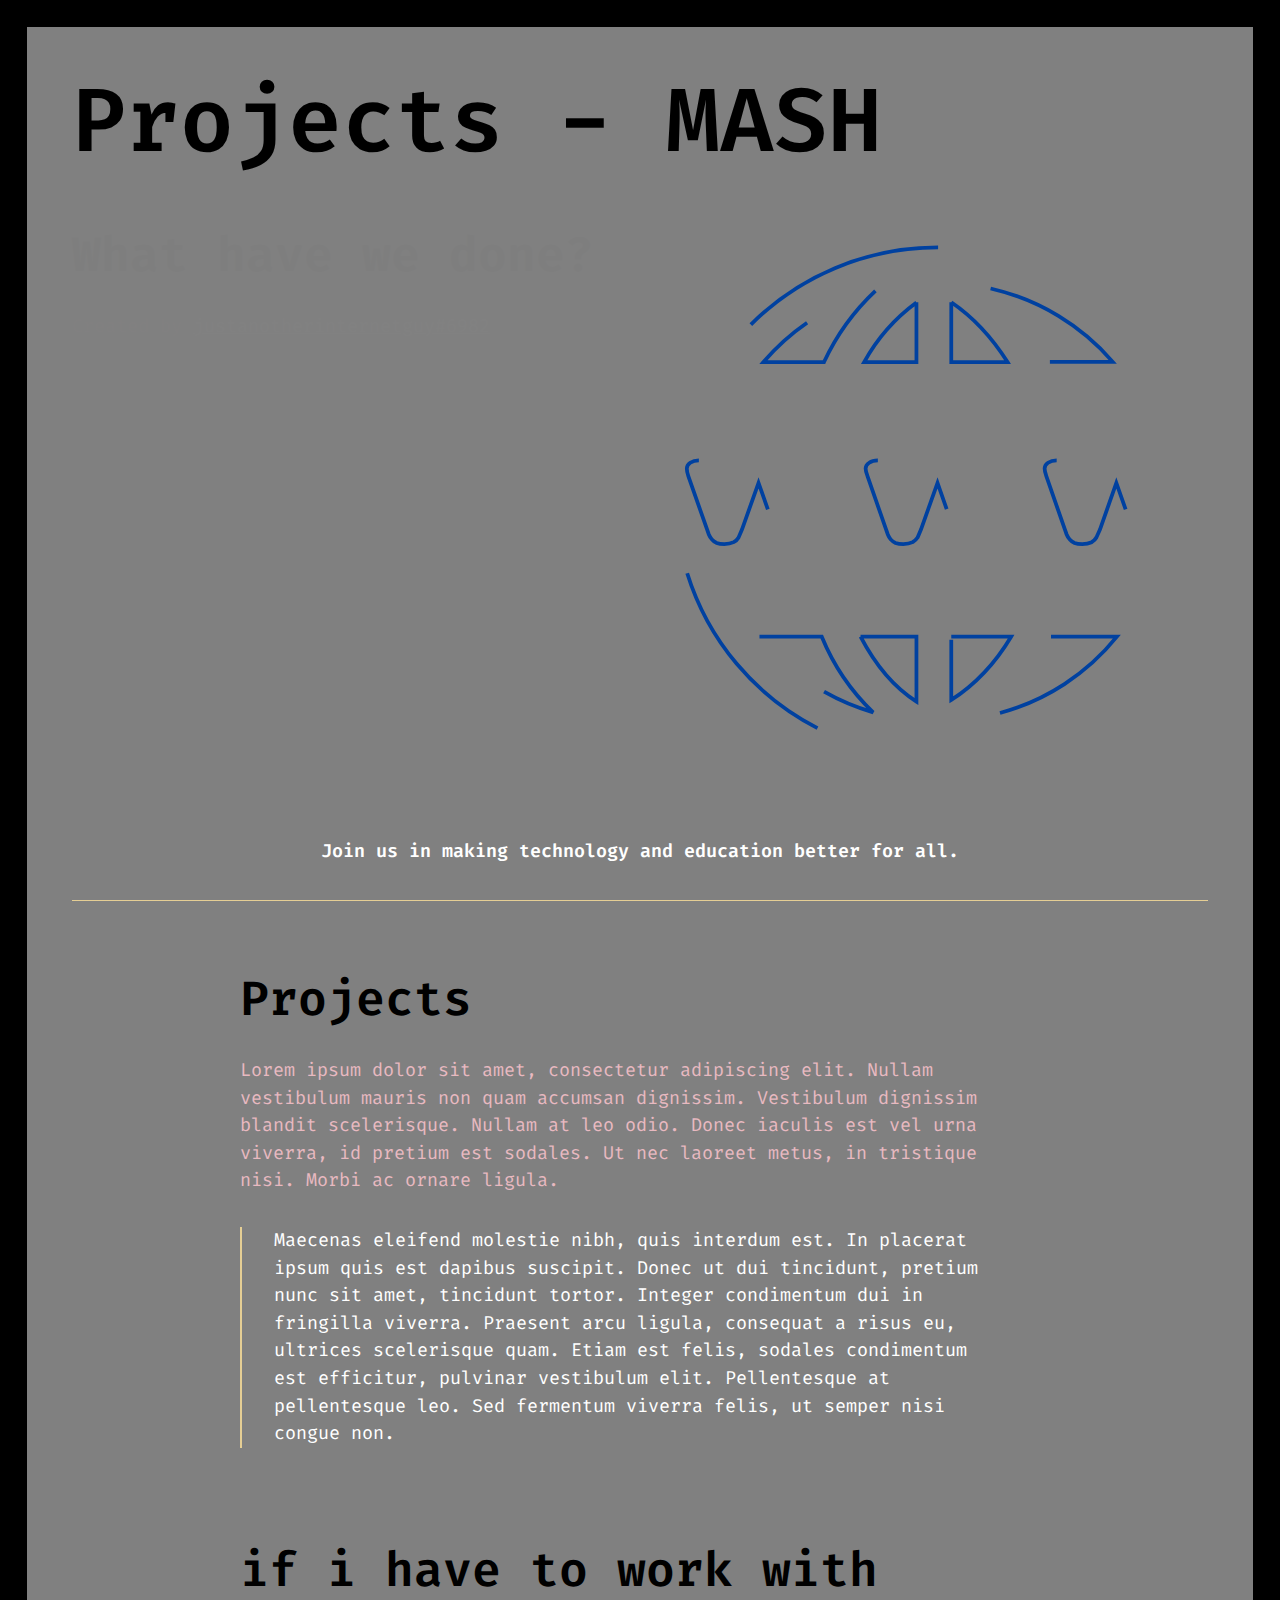
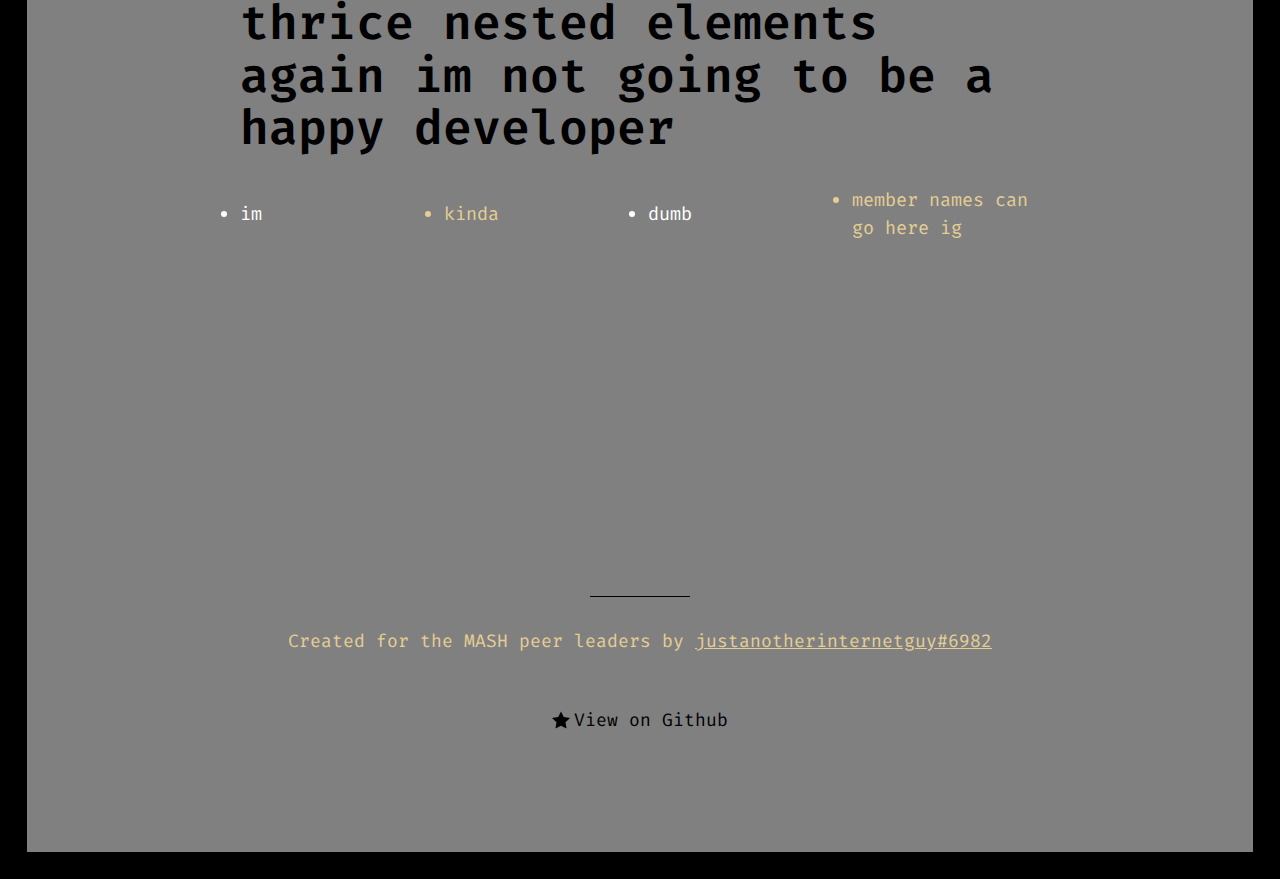
==== works.html @ 66290286 "e" ====
<!DOCTYPE html>
<html lang="en">

<head>
    <meta charset="UTF-8" />
    <meta name="viewport" content="width=device-width, initial-scale=1" />

    <title>MASH Peer Leaders</title>
    <meta name="description" content="A group of peer leaders dedicated to helping people out with the latest and greatest." />

    <link rel="stylesheet" href="./style.css" />

    <meta name="og:title" content="MASH Peer Leaders | MASHers" />
    <meta name="og:description" content="A group of peer leaders dedicated to helping people out with the latest and greatest." />
</head>

<body>
    <header>
        <div class="container">
            <h1>Projects - MASH</h1>
            <h2>What have we done?</h2>
            <p>Created by <a href="https://www.google.com" target="_blank">justanotherinternetguy#6982</a></p>
        </div>
    </header>
    <nav>
        <ul>
            <li><a href="index.html#about">About Us</a></li>
            <li><a href="works.html">Projects???</a></li>
        </ul>
    </nav>

    <main id="main" tabIndex="-1">
        <div class="container">
            <article id="about">
                <section class="container">
                    <h2>Projects</h2>
                    <p>
                        Lorem ipsum dolor sit amet, consectetur adipiscing elit. Nullam vestibulum mauris non quam accumsan dignissim. Vestibulum dignissim blandit scelerisque. Nullam at leo odio. Donec iaculis est vel urna viverra, id pretium est sodales. Ut nec laoreet metus, in tristique nisi. Morbi ac ornare ligula.
                    </p>
                    <blockquote>
                        <p>Maecenas eleifend molestie nibh, quis interdum est. In placerat ipsum quis est dapibus suscipit. Donec ut dui tincidunt, pretium nunc sit amet, tincidunt tortor. Integer condimentum dui in fringilla viverra. Praesent arcu ligula, consequat a risus eu, ultrices scelerisque quam. Etiam est felis, sodales condimentum est efficitur, pulvinar vestibulum elit. Pellentesque at pellentesque leo. Sed fermentum viverra felis, ut semper nisi congue non.</p>
                    </blockquote>
                </section>
                <section class="container">
                    <h2>if i have to work with thrice nested elements again im not going to be a happy developer</h2>
                    <ul>
                        <li>im</li>
                        <li>kinda</li>
                        <li>dumb</li>
                        <li>member names can go here ig</li>
                    </ul>
                </section>
            </article>
        </div>
    </main>
    <aside class="profile" aria-labelledby="profile-title">
        <div class="container">
            <ul>
                <li class="profile-title">
                    <span>Join us in making technology and education better for all.</span>
                </li>
            </ul>
        </div>
    </aside>
    <footer class="page-footer">
        <div class="container">
            <p>Created for the MASH peer leaders by <a href="https://github.com/justanotherinternetguy" target="_blank">justanotherinternetguy#6982</a></p>
            <ul>
                <li>
                    <a href="https://github.com/justanotherinternetguy" target="_blank:" class="link-github"><svg xmlns="http://www.w3.org/2000/svg" viewBox="0 0 32 32" aria-hidden="true" focusable="false">
                            <path d="M32 12.408l-11.056-1.607-4.944-10.018-4.944 10.018-11.056 1.607 8 7.798-1.889 11.011 9.889-5.199 9.889 5.199-1.889-11.011 8-7.798z"></path>
                        </svg>
                        View on Github</a>
                </li>
            </ul>
        </div>
    </footer>
</body>

</html>
---- style.css ----
@import url('https://fonts.googleapis.com/css2?family=Fira+Code:wght@300&family=VT323&display=swap');

:root {
    --color-primary: black;
    --color-secondary: #e5ce94;
    --color-background: gray;
    --color-text: #e8b9c0;
    --color-light: #fff;
    --color-anchor: var(--color-primary);
    --color-highlight: #fffb4a;
    --font-family: 'Fira Code', monospace;
    --font-family-headline: 'VT323', monospace;
    --font-weight-strong: 600;
    --font-size-h1: 6rem;
    --font-size-h2: 3rem;
    --font-size-h3: 2rem;
    --font-size-h4: 1.35rem;
    --font-size-text: 1.15rem;
    --border-radius: 8px;
}

/*
 * [Modified] Modern CSS Reset
 * @link https://github.com/hankchizljaw/modern-css-reset
*/
/* Box sizing rules */
*,
*::before,
*::after {
    -webkit-box-sizing: border-box;
    box-sizing: border-box;
}

/* Remove default margin */
body,
h1,
h2,
h3,
h4,
h5,
h6 {
    margin: 0;
}

html {
    scroll-behavior: smooth;
}

body {
    min-height: 100vh;
    font-size: 100%;
    line-height: 1.5;
    text-rendering: optimizeSpeed;
}




h1,
h2,
h3,
h4 {
    font-weight: var(--font-weight-strong);
    line-height: 1.1;
    margin-bottom: 0.65em;
    color: var(--color-primary);
}

h1 {
    font-size: var(--font-size-h1);
    font-size: clamp(3rem, 7vw, var(--font-size-h1));
}

h2 {
    font-size: var(--font-size-h2);
    font-size: clamp(1.5rem, 4vw, var(--font-size-h2));
}

h3 {
    font-size: var(--font-size-h3);
    font-size: clamp(1.35rem, 4vw, var(--font-size-h3));
}

h4 {
    font-size: var(--font-size-h4);
}

p,
li {
    font-size: var(--font-size-text);
}

p {
    margin: 0 0 1rem;
}

ol {
    padding-left: 1rem;
}

article .container>ol>li+li {
    margin-top: 1rem;
}

article .container *+h2 {
    margin-top: 4rem;
}

article .container *+h3,
section h3:first-child {
    margin-top: 2rem;
}

strong {
    font-weight: var(--font-weight-strong);
}

a {
    color: var(--color-anchor);
    -webkit-transition: 180ms all ease-in;
    transition: 180ms all ease-in;
}

a:hover,
a:focus {
    color: var(--color-secondary);
}

body {
    background-color: var(--color-background);
    color: var(--color-text);
    font-family: var(--font-family);
    border: 3vmin solid var(--color-primary);
    padding: 5vmin;
}


main {
    padding-top: 10vh;
    padding-bottom: 5vh;
}

main>div.container {
    display: grid;
    grid-gap: 4rem;
}

main>div.container #about {
    display: grid;
    grid-gap: 4rem;
}

main:focus {
    outline: none;
}

main h3 {
    color: var(--color-secondary);
    display: grid;
    grid-template-columns: -webkit-min-content auto -webkit-min-content;
    grid-template-columns: min-content auto min-content;
    -webkit-box-align: center;
    -ms-flex-align: center;
    align-items: center;
    -webkit-box-pack: center;
    -ms-flex-pack: center;
    justify-content: center;
    grid-gap: 0.5em;
    text-align: center;
}

main h3::before,
main h3::after {
    content: "";
    width: 10vw;
    border-top: 1px solid var(--color-secondary);
}

article section:nth-child(2) ul {
    display: grid;
    grid-template-columns: repeat(auto-fit, minmax(12ch, 1fr));
    grid-gap: 1rem;
    -webkit-box-align: center;
    -ms-flex-align: center;
    align-items: center;
    margin: 2rem auto;
    padding: 0;
}

article section:nth-child(2) ul li {
    word-break: break-word;
    color: var(--color-secondary);
}

article section:nth-child(2) ul li:nth-child(odd) {
    color: var(--color-light);
}

blockquote {
    margin: 2rem auto;
    padding: 0 2rem;
    border-left: 2px solid var(--color-secondary);
    color: var(--color-light);
}

blockquote p {
    margin-bottom: 0;
}

blockquote strong {
    color: var(--color-secondary);
    font-size: 1.1em;
}

article .container,
.page-footer .container,
#styles .container {
    width: 100%;
    max-width: 80ch;
    margin-right: auto;
    margin-left: auto;
}

nav ul,
.profile ul,
.page-footer ul {
    margin: 0;
    padding: 0;
    list-style: none;
}

header {
    color: var(--color-primary);
    min-height: 80vh;
    margin-bottom: 5vh;
    background-image: url("data:image/svg+xml,%3Csvg xmlns='http://www.w3.org/2000/svg' viewBox='0 0 286.9 286.9'%3E%3Cstyle%3E @media (prefers-reduced-motion: no-preference) %7B path %7B stroke-dasharray: 800; stroke-dashoffset: 800; -webkit-animation: dash 5s linear forwards; animation: dash 5s linear forwards; %7D @-webkit-keyframes dash %7B 100%25 %7B stroke-dashoffset: 0; %7D %7D @keyframes dash %7B 100%25 %7B stroke-dashoffset: 0; %7D %7D %7D %7D %3C/style%3E%3Cpath stroke='%230041A0' stroke-width='2' fill='rgba(255,0,0,0)' d='M143.5 8.2c-62.1 0-115 40-132.6 95.1h19.7c2-5.4 4.4-10.7 7.3-15.7h37.8c-1.7 5.1-3 10.4-4.1 15.7h19.1c1.3-5.4 3-10.6 4.8-15.7H132v15.7h18.5V87.6H190a138 138 0 015.4 15.7h19.2c-1.3-5.3-2.8-10.6-4.6-15.7H249c2.9 5 5.3 10.3 7.3 15.7H276a138.7 138.7 0 00-132.5-95zM171.4 30c25.9 6 48.5 19.9 64.9 39h-34.4a129.7 129.7 0 00-30.5-39zm-61.2 1.3a122.8 122.8 0 00-27.3 37.8H50.7a120.3 120.3 0 0159.5-37.8zm40.3 6c12.2 8.3 22 19.3 29.9 31.8h-29.9V37.3zm-18.5 0v31.8h-27.8A97.9 97.9 0 01132 37.4zM16.4 121.3c-1.8 0-3.3.4-4.6 1.3-1.2.8-1.8 1.9-1.8 3.1 0 1 .2 2.3.8 4l9.9 28.2 1 2.8c.4 1 1 1.9 1.6 2.6.6.8 1.5 1.4 2.6 1.9 1 .4 2.4.6 4 .6 2.1 0 3.8-.4 5-1a6.7 6.7 0 002.6-2.5l1.8-4.2 8.8-24.8 8.8 25a45 45 0 001.7 4c.5.9 1.4 1.7 2.6 2.4 1.2.8 2.9 1.1 5 1.1s3.8-.3 5-1c1.2-.8 2-1.7 2.5-2.7.5-.9 1-2.3 1.7-4.2l9.9-28.3c.6-1.8.9-3 .9-3.9 0-1.2-.7-2.3-2-3.1a8 8 0 00-4.5-1.3c-1.8 0-3.2.3-4.2 1-1 .6-1.6 1.4-2 2.2a23 23 0 00-1 3l-7 24-7.8-22.4a42 42 0 00-1.8-4.1 7 7 0 00-2.6-2.6c-1.2-.7-3-1.1-5.2-1.1s-4 .3-5.2 1.1a7.2 7.2 0 00-2.8 2.6 30 30 0 00-1.8 4l-7.7 22.6-7-24.2c-.5-1.8-1.2-3.3-2-4.4-1-1.1-2.6-1.7-5.2-1.7zm95.1 0c-1.8 0-3.4.4-4.6 1.3-1.3.8-1.9 1.9-1.9 3.1 0 1 .3 2.3 1 4l9.8 28.2 1 2.8c.4 1 .9 1.9 1.5 2.6.7.8 1.5 1.4 2.6 1.9 1.1.4 2.5.6 4.1.6 2.1 0 3.8-.4 5-1 1.2-.8 2-1.6 2.6-2.5l1.8-4.2 8.8-24.8 8.7 25a45 45 0 001.8 4c.5.9 1.3 1.7 2.6 2.4 1.2.8 2.8 1.1 5 1.1 2 0 3.8-.3 5-1 1.2-.8 2-1.7 2.5-2.7.5-.9 1-2.3 1.7-4.2l9.8-28.3c.6-1.8 1-3 1-3.9 0-1.2-.7-2.3-2-3.1a8 8 0 00-4.6-1.3c-1.8 0-3.2.3-4.1 1-1 .6-1.6 1.4-2 2.2a23 23 0 00-1.1 3l-7 24-7.7-22.4a42 42 0 00-1.8-4.1 7 7 0 00-2.5-2.6c-1.3-.7-3-1.1-5.3-1.1-2.2 0-4 .3-5.3 1.1a7.2 7.2 0 00-2.7 2.6 30 30 0 00-1.8 4l-7.7 22.6-7-24.2c-.6-1.8-1.2-3.3-2-4.4-1-1.1-2.7-1.7-5.2-1.7zm95 0c-1.8 0-3.3.4-4.6 1.3-1.2.8-1.8 1.9-1.8 3.1 0 1 .3 2.3.9 4l9.8 28.2 1 2.8c.4 1 1 1.9 1.6 2.6.6.8 1.5 1.4 2.6 1.9 1 .4 2.5.6 4.1.6 2 0 3.7-.4 5-1 1.2-.8 2-1.6 2.5-2.5l1.9-4.2 8.7-24.8 8.8 25a45 45 0 001.8 4c.4.9 1.3 1.7 2.5 2.4 1.3.8 2.9 1.1 5 1.1s3.8-.3 5-1c1.3-.8 2-1.7 2.6-2.7l1.7-4.2 9.8-28.3c.6-1.8.9-3 .9-3.9 0-1.2-.6-2.3-1.9-3.1a8 8 0 00-4.6-1.3c-1.8 0-3.2.3-4.2 1-1 .6-1.6 1.4-2 2.2a23 23 0 00-1 3l-7 24-7.8-22.4a42 42 0 00-1.7-4.1 7 7 0 00-2.6-2.6c-1.2-.7-3-1.1-5.2-1.1s-4 .3-5.3 1.1a7.2 7.2 0 00-2.8 2.6 30 30 0 00-1.8 4l-7.7 22.6-6.9-24.2c-.6-1.8-1.3-3.3-2.1-4.4-.9-1.1-2.6-1.7-5.1-1.7zm-196.3 60a138.6 138.6 0 00133.3 97.5c63 0 116.5-41.2 133.3-97.5h-19.5c-1.9 5.3-4.1 10.4-6.7 15.4h-39.7c1.7-5 3.1-10.2 4.3-15.4h-18.9c-1.3 5.2-2.9 10.4-4.8 15.4h-41v-15.4H132v15.4H94.6c-1.7-5-3.2-10.2-4.4-15.4h-19c1 5.2 2.4 10.3 3.9 15.4H36.4c-2.6-5-4.8-10.1-6.7-15.4H10.2zM48.6 215h33.1a117.4 117.4 0 0027.3 40.2 120 120 0 01-60.4-40.2zm53.7 0H132v34.5c-12-7.6-22-19.8-29.7-34.5zm48.2 0h31.8c-8 13.4-18.6 25.1-31.8 33.6v-33.6zm53 0h35a120.3 120.3 0 01-68 42c14.1-11.3 25-25.8 33-42z' /%3E%3C/svg%3E");
    background-repeat: no-repeat;
    background-position: right 16rem;
    background-size: 60vmin;
}

@media (min-width: 600px) {
    header {
        background-position-y: 10rem;
    }
}

@-webkit-keyframes fadeIn {
    0% {
        opacity: 0.01;
        -webkit-transform: translateY(25%);
        transform: translateY(25%);
    }

    100% {
        opacity: 1;
        -webkit-transform: translateY(0);
        transform: translateY(0);
    }
}

@keyframes fadeIn {
    0% {
        opacity: 0.01;
        -webkit-transform: translateY(25%);
        transform: translateY(25%);
    }

    100% {
        opacity: 1;
        -webkit-transform: translateY(0);
        transform: translateY(0);
    }
}

@-webkit-keyframes colorFill {
    0% {
        opacity: 0;
        color: transparent;
    }

    10% {
        opacity: 1;
        color: transparent;
    }

    30% {
        color: transparent;
    }

    100% {
        opacity: 1;
        color: var(--color-secondary);
    }
}

@keyframes colorFill {
    0% {
        opacity: 0;
        color: transparent;
    }

    10% {
        opacity: 1;
        color: transparent;
    }

    30% {
        color: transparent;
    }

    100% {
        opacity: 1;
        color: var(--color-secondary);
    }
}

header p a {
    color: var(--color-light);
}

header h2,
header p {
    opacity: 0.01;
    -webkit-animation: fadeIn 450ms ease-in 300ms forwards;
    animation: fadeIn 450ms ease-in 300ms forwards;
}

header h2 {
    max-width: 30ch;
}

header p {
    color: var(--color-text);
}

nav {
    position: sticky;
    top: 0;
    z-index: 1;
}

nav ul {
    display: -webkit-box;
    display: -ms-flexbox;
    display: flex;
    -ms-flex-wrap: wrap;
    flex-wrap: wrap;
    -webkit-box-pack: center;
    -ms-flex-pack: center;
    justify-content: center;
    background-color: var(--color-primary);
}

nav ul a {
    display: inline-grid;
    padding: 0.5rem 1rem;
    color: var(--color-background) !important;
    font-size: 1.25rem;
    font-size: clamp(0.9rem, 3vw, 1.25rem);
    text-decoration: none;
}

nav ul a:hover,
nav ul a:focus {
    background-color: var(--color-secondary);
}


.profile {
    position: sticky;
    z-index: 2;
    bottom: -1px;
    background-color: var(--color-background);
    margin: 10vh auto;
    padding: 2vh 0;
    border-top: 6px var(--color-secondary);
    border-bottom: 1px solid var(--color-secondary);
}

.profile .container {
    display: -webkit-box;
    display: -ms-flexbox;
    display: flex;
    -ms-flex-wrap: wrap;
    flex-wrap: wrap;
    -webkit-box-pack: center;
    -ms-flex-pack: center;
    justify-content: center;
    -webkit-box-align: center;
    -ms-flex-align: center;
    align-items: center;
}

.profile .container>* {
    margin: 0.5rem;
}

.profile ul {
    margin: 0 auto;
    display: -webkit-box;
    display: -ms-flexbox;
    display: flex;
    -ms-flex-wrap: wrap;
    flex-wrap: wrap;
}

.profile ul li {
    padding: 0.5rem;
}

.profile ul li span:first-child {
    display: block;
    font-weight: 600;
    color: var(--color-light);
}

.profile ul li span:last-child {
    word-break: break-word;
}

.profile ul li span:last-child a {
    color: inherit;
}


.page-footer {
    margin-top: 10vh;
    padding: 2rem 0;
    position: relative;
}

.page-footer::before {
    content: "";
    border-top: 1px solid var(--color-primary);
    width: 10ch;
    position: absolute;
    top: 0;
    left: 50%;
    -webkit-transform: translateX(-50%);
    transform: translateX(-50%);
}

.page-footer p:first-child {
    color: var(--color-secondary);
    font-size: 1.125rem;
    text-align: center;
}

.page-footer p:first-child a {
    color: inherit;
}

.page-footer ul {
    display: -webkit-box;
    display: -ms-flexbox;
    display: flex;
    -ms-flex-wrap: wrap;
    flex-wrap: wrap;
    -webkit-box-pack: center;
    -ms-flex-pack: center;
    justify-content: center;
    margin-bottom: 2rem;
}

.page-footer ul>* {
    -webkit-box-flex: 1;
    -ms-flex: 1 1 15ch;
    flex: 1 1 15ch;
}

.page-footer a {
    display: inline-block;
}


[class^="link"]:not(.link-codepen) {
    min-height: 3em;
    background-color: var(--color-secondary);
    color: var(--color-background);
    display: -webkit-inline-box;
    display: -ms-inline-flexbox;
    display: inline-flex;
    -webkit-box-align: center;
    -ms-flex-align: center;
    align-items: center;
    -webkit-box-pack: center;
    -ms-flex-pack: center;
    justify-content: center;
    padding: 0 0.75em;
    -webkit-transition: 180ms all ease-in-out;
    transition: 180ms all ease-in-out;
    font-size: 1.125rem;
    line-height: 1;
    text-align: center;
    text-decoration: none;
    border: 2px solid transparent;
}

[class^="link"]:not(.link-codepen):hover,
[class^="link"]:not(.link-codepen):focus,
.profile .container>a:hover,
.profile .container>a:focus {
    background-color: var(--color-background);
    color: var(--color-secondary);
    border-color: var(--color-secondary);
}

[class^="link"]:not(.link-codepen):focus,
.profile .container>a:focus {
    outline-color: transparent;
    outline-style: solid;
}

.page-footer [class^="link"] {
    width: 100%;
    min-height: 2.5em;
    background-color: var(--color-background);
    color: var(--color-primary);
}

.link-github svg {
    width: 1em;
    height: 1em;
    margin-right: 0.25em;
    fill: currentColor;
}

.link-github {
    font-size: 1rem;
    min-height: 2.5em;
    margin-top: 3vmin;
}
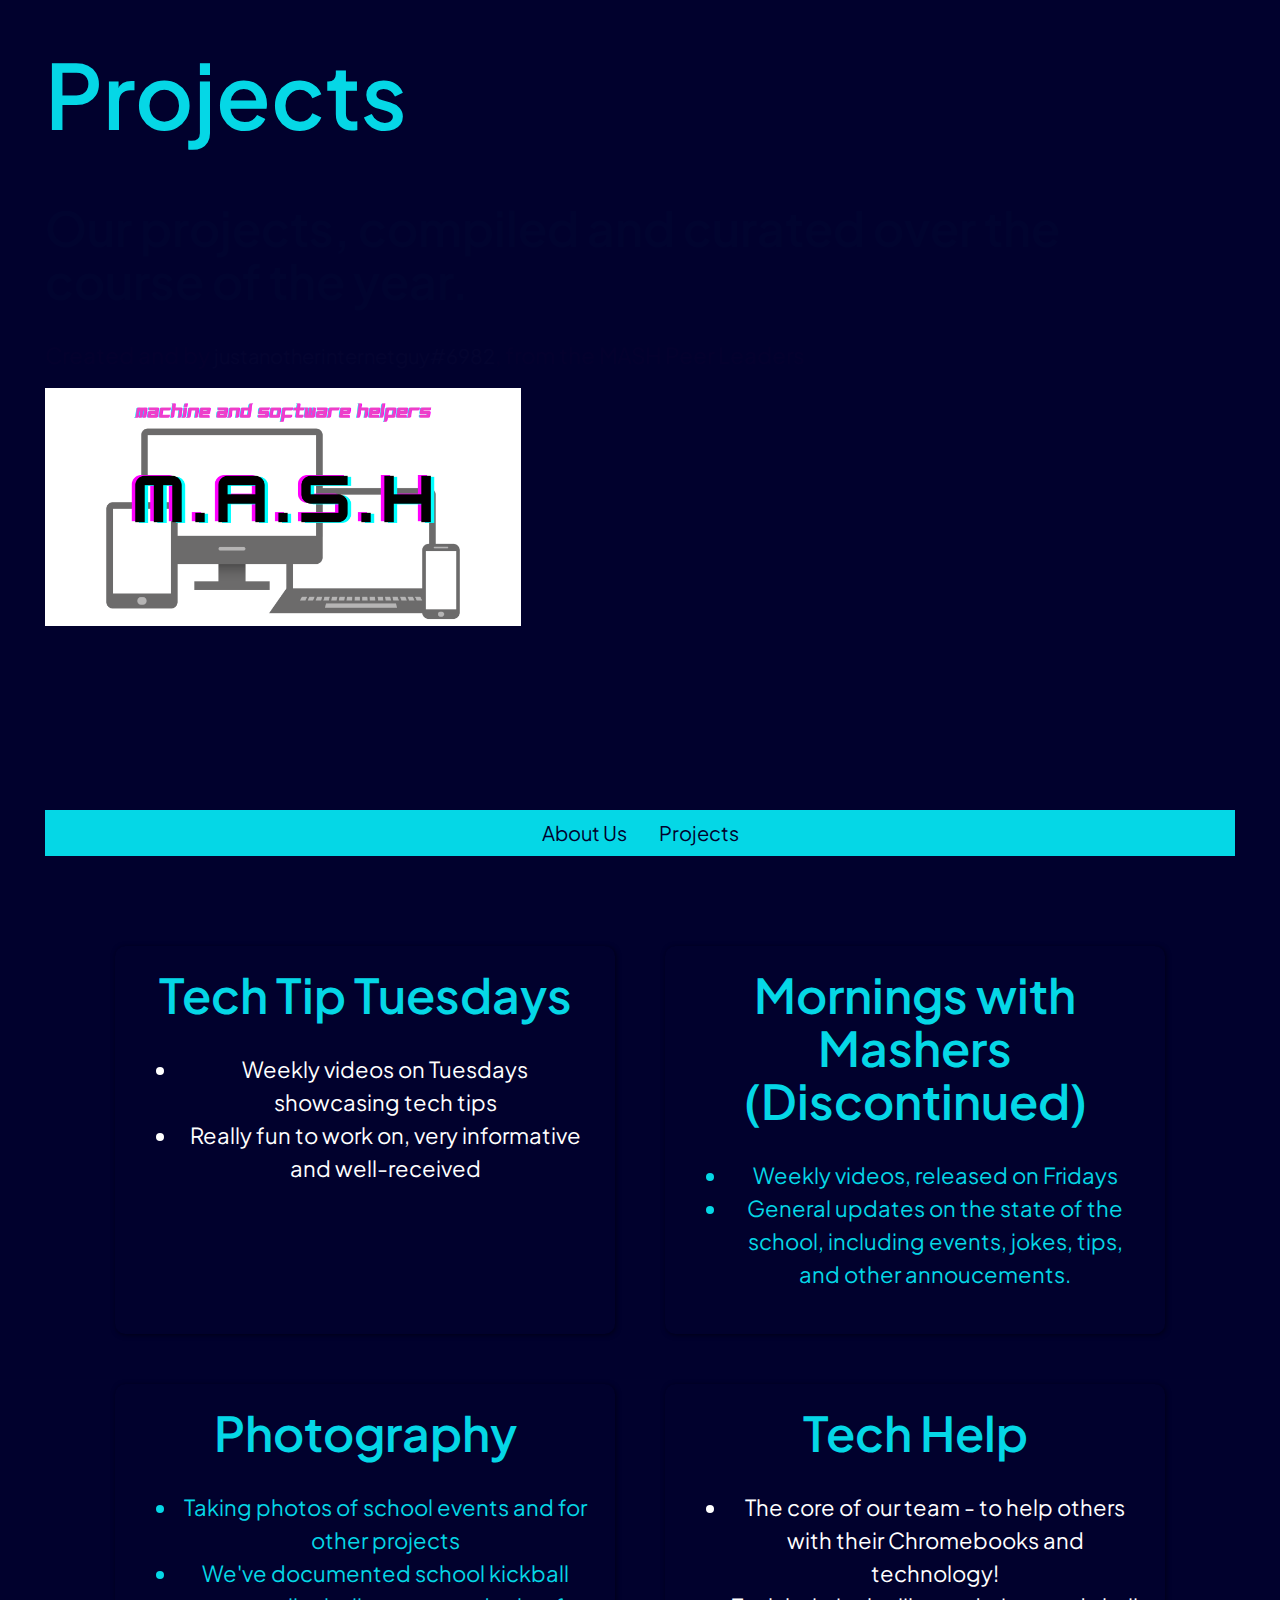
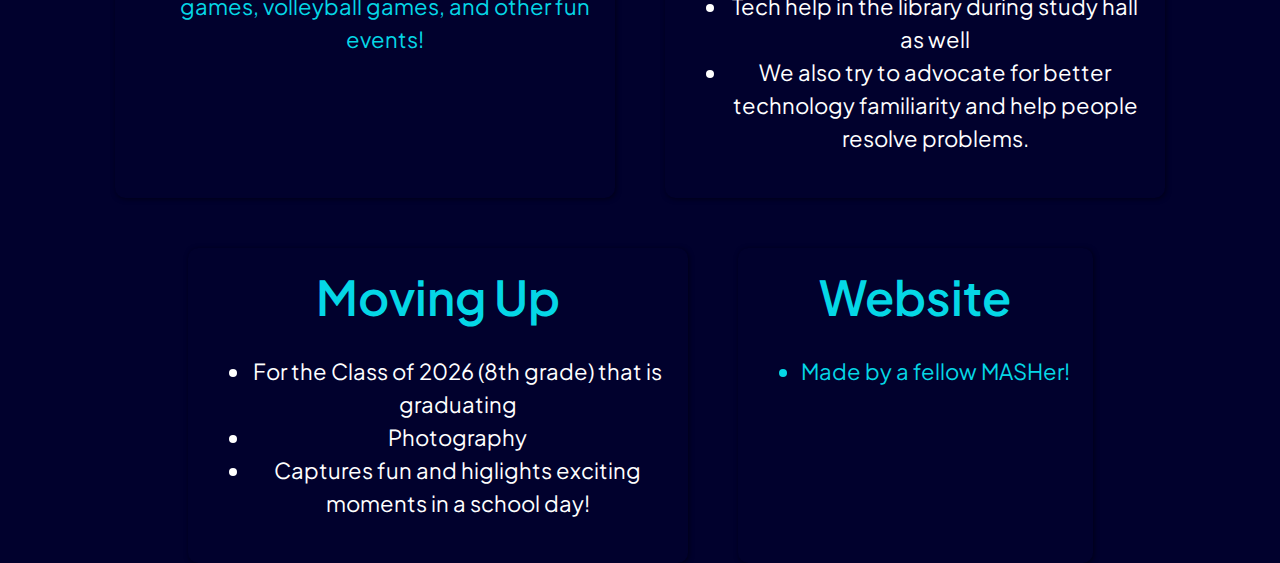
==== commit e45cc8f7: "Final updates before launch" ====
--- a/works.html
+++ b/works.html
@@ -8,7 +8,7 @@
     <title>MASH Peer Leaders</title>
     <meta name="description" content="A group of peer leaders dedicated to helping people out with the latest and greatest." />
 
-    <link rel="stylesheet" href="./style.css" />
+    <link rel="stylesheet" href="assets/css/style.css" />
 
     <meta name="og:title" content="MASH Peer Leaders | MASHers" />
     <meta name="og:description" content="A group of peer leaders dedicated to helping people out with the latest and greatest." />
@@ -17,64 +17,103 @@
 <body>
     <header>
         <div class="container">
-            <h1>Projects - MASH</h1>
-            <h2>What have we done?</h2>
-            <p>Created by <a href="https://www.google.com" target="_blank">justanotherinternetguy#6982</a></p>
+            <h1>Projects</h1>
+            <h2>Our projects, compiled and curated over the course of the year.</h2>
+            <p>Created and by <a href="https://www.google.com" target="_blank">justanotherinternetguy#6982</a>, from the MASH Peer Leaders</p>
+            <img src="assets/img/logo.png">
         </div>
     </header>
     <nav>
         <ul>
             <li><a href="index.html#about">About Us</a></li>
-            <li><a href="works.html">Projects???</a></li>
+            <li><a href="works.html">Projects</a></li>
         </ul>
     </nav>
 
-    <main id="main" tabIndex="-1">
-        <div class="container">
-            <article id="about">
-                <section class="container">
-                    <h2>Projects</h2>
-                    <p>
-                        Lorem ipsum dolor sit amet, consectetur adipiscing elit. Nullam vestibulum mauris non quam accumsan dignissim. Vestibulum dignissim blandit scelerisque. Nullam at leo odio. Donec iaculis est vel urna viverra, id pretium est sodales. Ut nec laoreet metus, in tristique nisi. Morbi ac ornare ligula.
-                    </p>
-                    <blockquote>
-                        <p>Maecenas eleifend molestie nibh, quis interdum est. In placerat ipsum quis est dapibus suscipit. Donec ut dui tincidunt, pretium nunc sit amet, tincidunt tortor. Integer condimentum dui in fringilla viverra. Praesent arcu ligula, consequat a risus eu, ultrices scelerisque quam. Etiam est felis, sodales condimentum est efficitur, pulvinar vestibulum elit. Pellentesque at pellentesque leo. Sed fermentum viverra felis, ut semper nisi congue non.</p>
-                    </blockquote>
-                </section>
-                <section class="container">
-                    <h2>if i have to work with thrice nested elements again im not going to be a happy developer</h2>
-                    <ul>
-                        <li>im</li>
-                        <li>kinda</li>
-                        <li>dumb</li>
-                        <li>member names can go here ig</li>
-                    </ul>
-                </section>
-            </article>
+    <main id="main">
+        <div class="center">
+            <div class="t-center">
+                <div class="card-row">
+                    <div class="card">
+                        <a href="javascript:void(0);" class="white">
+                            <h2>Tech Tip Tuesdays</h2>
+                            <p>
+                                <ul>
+                                    <li>Weekly videos on Tuesdays showcasing tech tips</li>
+                                    <li>Really fun to work on, very informative and well-received</li>
+                                </ul>
+                            </p>
+                        </a>
+                    </div>
+                    <div class="card">
+                        <a href="javascript:void(0);" class="blue">
+                            <h2>Mornings with Mashers (Discontinued)</h2>
+                            <p>
+                                <ul>
+                                    <li>Weekly videos, released on Fridays</li>
+                                    <li>General updates on the state of the school, including events, jokes, tips, and other annoucements.</li>
+                                </ul>
+                            </p>
+                        </a>
+                    </div>
+                    <div class="card">
+                        <a href="javascript:void(0);" class="blue">
+                            <h2>Photography</h2>
+                            <p>
+                                <ul>
+                                    <li>Taking photos of school events and for other projects</li>
+                                    <li>We've documented school kickball games, volleyball games, and other fun events!</li>
+                                </ul>
+                            </p>
+                        </a>
+                    </div>
+
+                    <div class="card">
+                        <a href="javascript:void(0);" class="white">
+                            <h2>
+                                Tech Help
+                            </h2>
+                            <p>
+                                <ul>
+                                    <li>The core of our team - to help others with their Chromebooks and technology!</li>
+                                    <li>Tech help in the library during study hall as well</li>
+                                    <li>We also try to advocate for better technology familiarity and help people resolve problems.</li>
+                                </ul>
+                            </p>
+                        </a>
+                    </div>
+
+                    <div class="card">
+                        <a href="javascript:void(0);" class="white">
+                            <h2>
+                                Moving Up
+                            </h2>
+                            <p>
+                                <ul>
+                                    <li>For the Class of 2026 (8th grade) that is graduating</li>
+                                    <li>Photography</li>
+                                    <li>Captures fun and higlights exciting moments in a school day!</li>
+                                </ul>
+                            </p>
+                        </a>
+                    </div>
+
+                    <div class="card">
+                        <a href="javascript:void(0);" class="blue">
+                            <h2>
+                                Website
+                            </h2>
+                            <p>
+                                <ul>
+                                    <li>Made by a fellow MASHer!</li>
+                                </ul>
+                            </p>
+                        </a>
+                    </div>
+                </div>
+            </div>
         </div>
     </main>
-    <aside class="profile" aria-labelledby="profile-title">
-        <div class="container">
-            <ul>
-                <li class="profile-title">
-                    <span>Join us in making technology and education better for all.</span>
-                </li>
-            </ul>
-        </div>
-    </aside>
-    <footer class="page-footer">
-        <div class="container">
-            <p>Created for the MASH peer leaders by <a href="https://github.com/justanotherinternetguy" target="_blank">justanotherinternetguy#6982</a></p>
-            <ul>
-                <li>
-                    <a href="https://github.com/justanotherinternetguy" target="_blank:" class="link-github"><svg xmlns="http://www.w3.org/2000/svg" viewBox="0 0 32 32" aria-hidden="true" focusable="false">
-                            <path d="M32 12.408l-11.056-1.607-4.944-10.018-4.944 10.018-11.056 1.607 8 7.798-1.889 11.011 9.889-5.199 9.889 5.199-1.889-11.011 8-7.798z"></path>
-                        </svg>
-                        View on Github</a>
-                </li>
-            </ul>
-        </div>
-    </footer>
 </body>
 
 </html>--- a/assets/css/style.css
+++ b/assets/css/style.css
@@ -0,0 +1,612 @@
+@import url('https://fonts.googleapis.com/css2?family=Plus+Jakarta+Sans&display=swap');
+
+:root {
+    --color-primary: #05d7e6;
+    --color-secondary: #ff296d;
+    --color-background: #01012d;
+    --color-text: #ff296d;
+    --color-light: #fff;
+    --color-anchor: var(--color-primary);
+    --font-family: 'Plus Jakarta Sans', sans-serif;
+    --font-weight-strong: 600;
+    --font-size-h1: 6rem;
+    --font-size-h2: 3rem;
+    --font-size-h3: 2rem;
+    --font-size-h4: 1.35rem;
+    --font-size-text: 22px;
+    --border-radius: 8px;
+}
+
+/*
+ * [Modified] Modern CSS Reset
+ * @link https://github.com/hankchizljaw/modern-css-reset
+*/
+/* Box sizing rules */
+*,
+*::before,
+*::after {
+    -webkit-box-sizing: border-box;
+    box-sizing: border-box;
+}
+
+/* Remove default margin */
+body,
+h1,
+h2,
+h3,
+h4,
+h5,
+h6 {
+    margin: 0;
+}
+
+html {
+    scroll-behavior: smooth;
+}
+
+body {
+    min-height: 100vh;
+    font-size: 100%;
+    line-height: 1.5;
+    text-rendering: optimizeSpeed;
+}
+
+
+h1,
+h2,
+h3,
+h4 {
+    font-weight: var(--font-weight-strong);
+    line-height: 1.1;
+    margin-bottom: 0.65em;
+    color: var(--color-primary);
+}
+
+h1 {
+    font-size: var(--font-size-h1);
+    font-size: clamp(3rem, 7vw, var(--font-size-h1));
+}
+
+h2 {
+    font-size: var(--font-size-h2);
+    font-size: clamp(1.5rem, 4vw, var(--font-size-h2));
+}
+
+h3 {
+    font-size: var(--font-size-h3);
+    font-size: clamp(1.35rem, 4vw, var(--font-size-h3));
+}
+
+h4 {
+    font-size: var(--font-size-h4);
+}
+
+p,
+li {
+    font-size: var(--font-size-text);
+}
+
+p {
+    margin: 0 0 1rem;
+}
+
+ol {
+    padding-left: 1rem;
+}
+
+article .container>ol>li+li {
+    margin-top: 1rem;
+}
+
+article .container *+h2 {
+    margin-top: 4rem;
+}
+
+article .container *+h3,
+section h3:first-child {
+    margin-top: 2rem;
+}
+
+strong {
+    font-weight: var(--font-weight-strong);
+}
+
+a {
+    color: var(--color-anchor);
+    -webkit-transition: 180ms all ease-in;
+    transition: 180ms all ease-in;
+}
+
+a:hover,
+a:focus {
+    color: var(--color-secondary);
+}
+
+body {
+    background-color: var(--color-background);
+    color: var(--color-text);
+    font-family: var(--font-family);
+    padding: 5vmin;
+}
+
+
+main {
+    padding-top: 10vh;
+    padding-bottom: 5vh;
+}
+
+main>div.container {
+    display: grid;
+    grid-gap: 4rem;
+}
+
+main>div.container #about {
+    display: grid;
+    grid-gap: 4rem;
+}
+
+main:focus {
+    outline: none;
+}
+
+main h3 {
+    color: var(--color-secondary);
+    display: grid;
+    grid-template-columns: -webkit-min-content auto -webkit-min-content;
+    grid-template-columns: min-content auto min-content;
+    -webkit-box-align: center;
+    -ms-flex-align: center;
+    align-items: center;
+    -webkit-box-pack: center;
+    -ms-flex-pack: center;
+    justify-content: center;
+    grid-gap: 0.5em;
+    text-align: center;
+}
+
+main h3::before,
+main h3::after {
+    content: "";
+    width: 10vw;
+    border-top: 1px solid var(--color-secondary);
+}
+
+article section:nth-child(2) ul {
+    grid-template-columns: repeat(auto-fit, minmax(12ch, 1fr));
+    padding: 0;
+}
+
+article section:nth-child(2) ul li {
+    word-break: break-word;
+    color: var(--color-secondary);
+}
+
+article section:nth-child(2) ul li:nth-child(odd) {
+    color: var(--color-light);
+}
+
+blockquote {
+    margin: 2rem auto;
+    padding: 0 2rem;
+    border-left: 2px solid var(--color-secondary);
+    color: var(--color-light);
+}
+
+blockquote p {
+    margin-bottom: 0;
+}
+
+blockquote strong {
+    color: var(--color-secondary);
+    font-size: 1.1em;
+}
+
+article .container,
+.page-footer .container,
+#styles .container {
+    width: 100%;
+    max-width: 80ch;
+    margin-right: auto;
+    margin-left: auto;
+}
+
+nav ul,
+.profile ul,
+.page-footer ul {
+    margin: 0;
+    padding: 0;
+    list-style: none;
+}
+
+header {
+    color: var(--color-primary);
+    min-height: 80vh;
+    margin-bottom: 5vh;
+}
+
+header img {
+    width: 40%;
+    display: block;
+}
+
+@media (min-width: 600px) {
+    header {
+        background-position-y: 10rem;
+    }
+}
+
+@-webkit-keyframes fadeIn {
+    0% {
+        opacity: 0.01;
+        -webkit-transform: translateY(25%);
+        transform: translateY(25%);
+    }
+
+    100% {
+        opacity: 1;
+        -webkit-transform: translateY(0);
+        transform: translateY(0);
+    }
+}
+
+@keyframes fadeIn {
+    0% {
+        opacity: 0.01;
+        -webkit-transform: translateY(25%);
+        transform: translateY(25%);
+    }
+
+    100% {
+        opacity: 1;
+        -webkit-transform: translateY(0);
+        transform: translateY(0);
+    }
+}
+
+@-webkit-keyframes colorFill {
+    0% {
+        opacity: 0;
+        color: transparent;
+    }
+
+    10% {
+        opacity: 1;
+        color: transparent;
+    }
+
+    30% {
+        color: transparent;
+    }
+
+    100% {
+        opacity: 1;
+        color: var(--color-secondary);
+    }
+}
+
+@keyframes colorFill {
+    0% {
+        opacity: 0;
+        color: transparent;
+    }
+
+    10% {
+        opacity: 1;
+        color: transparent;
+    }
+
+    30% {
+        color: transparent;
+    }
+
+    100% {
+        opacity: 1;
+        color: var(--color-secondary);
+    }
+}
+
+header p a {
+    color: var(--color-light);
+}
+
+header h2,
+header p {
+    opacity: 0.01;
+    -webkit-animation: fadeIn 450ms ease-in 300ms forwards;
+    animation: fadeIn 450ms ease-in 300ms forwards;
+}
+
+header h2 {
+    max-width: 30ch;
+}
+
+header p {
+    color: var(--color-text);
+}
+
+nav {
+    position: sticky;
+    top: 0;
+    z-index: 1;
+}
+
+nav ul {
+    display: -webkit-box;
+    display: -ms-flexbox;
+    display: flex;
+    -ms-flex-wrap: wrap;
+    flex-wrap: wrap;
+    -webkit-box-pack: center;
+    -ms-flex-pack: center;
+    justify-content: center;
+    background-color: var(--color-primary);
+}
+
+nav ul a {
+    display: inline-grid;
+    padding: 0.5rem 1rem;
+    color: var(--color-background) !important;
+    font-size: 1.25rem;
+    font-size: clamp(0.9rem, 3vw, 1.25rem);
+    text-decoration: none;
+}
+
+nav ul a:hover,
+nav ul a:focus {
+    background-color: var(--color-secondary);
+}
+
+
+.profile {
+    position: sticky;
+    z-index: 2;
+    bottom: -1px;
+    background-color: var(--color-background);
+    margin: 10vh auto;
+    padding: 2vh 0;
+    border-top: 6px var(--color-secondary);
+    border-bottom: 1px solid var(--color-secondary);
+}
+
+.profile .container {
+    display: -webkit-box;
+    display: -ms-flexbox;
+    display: flex;
+    -ms-flex-wrap: wrap;
+    flex-wrap: wrap;
+    -webkit-box-pack: center;
+    -ms-flex-pack: center;
+    justify-content: center;
+    -webkit-box-align: center;
+    -ms-flex-align: center;
+    align-items: center;
+}
+
+.profile .container>* {
+    margin: 0.5rem;
+}
+
+.profile ul {
+    margin: 0 auto;
+    display: -webkit-box;
+    display: -ms-flexbox;
+    display: flex;
+    -ms-flex-wrap: wrap;
+    flex-wrap: wrap;
+}
+
+.profile ul li {
+    padding: 0.5rem;
+}
+
+.profile ul li span:first-child {
+    display: block;
+    font-weight: 600;
+    color: var(--color-light);
+}
+
+.profile ul li span:last-child {
+    word-break: break-word;
+}
+
+.profile ul li span:last-child a {
+    color: inherit;
+}
+
+
+.page-footer {
+    margin-top: 10vh;
+    padding: 2rem 0;
+    position: relative;
+}
+
+.page-footer::before {
+    content: "";
+    border-top: 1px solid var(--color-primary);
+    width: 10ch;
+    position: absolute;
+    top: 0;
+    left: 50%;
+    -webkit-transform: translateX(-50%);
+    transform: translateX(-50%);
+}
+
+.page-footer p:first-child {
+    color: var(--color-secondary);
+    font-size: 1.125rem;
+    text-align: center;
+}
+
+.page-footer p:first-child a {
+    color: inherit;
+}
+
+.page-footer ul {
+    display: -webkit-box;
+    display: -ms-flexbox;
+    display: flex;
+    -ms-flex-wrap: wrap;
+    flex-wrap: wrap;
+    -webkit-box-pack: center;
+    -ms-flex-pack: center;
+    justify-content: center;
+    margin-bottom: 2rem;
+}
+
+.page-footer ul>* {
+    -webkit-box-flex: 1;
+    -ms-flex: 1 1 15ch;
+    flex: 1 1 15ch;
+}
+
+.page-footer a {
+    display: inline-block;
+}
+
+
+[class^="link"]:not(.link-codepen) {
+    min-height: 3em;
+    background-color: var(--color-secondary);
+    color: var(--color-background);
+    display: -webkit-inline-box;
+    display: -ms-inline-flexbox;
+    display: inline-flex;
+    -webkit-box-align: center;
+    -ms-flex-align: center;
+    align-items: center;
+    -webkit-box-pack: center;
+    -ms-flex-pack: center;
+    justify-content: center;
+    padding: 0 0.75em;
+    -webkit-transition: 180ms all ease-in-out;
+    transition: 180ms all ease-in-out;
+    font-size: 1.125rem;
+    line-height: 1;
+    text-align: center;
+    text-decoration: none;
+    border: 2px solid transparent;
+}
+
+[class^="link"]:not(.link-codepen):hover,
+[class^="link"]:not(.link-codepen):focus,
+.profile .container>a:hover,
+.profile .container>a:focus {
+    background-color: var(--color-background);
+    color: var(--color-secondary);
+    border-color: var(--color-secondary);
+}
+
+.page-footer [class^="link"] {
+    width: 100%;
+    min-height: 2.5em;
+    background-color: var(--color-background);
+    color: var(--color-primary);
+}
+
+.link-github svg {
+    width: 1em;
+    height: 1em;
+    margin-right: 0.25em;
+    fill: currentColor;
+}
+
+.link-github {
+    font-size: 1rem;
+    min-height: 2.5em;
+    margin-top: 3vmin;
+}
+
+a.link-github {
+    display: -webkit-inline-box;
+    display: -ms-inline-flexbox;
+    display: flex;
+    -webkit-box-align: center;
+    -ms-flex-align: center;
+    align-items: center;
+    -webkit-box-pack: center;
+    -ms-flex-pack: center;
+    justify-content: center;
+    color: #000000;
+    padding: 0.5em 2em;
+    background-color: hsl(var(--dec));
+    border: 3px solid hsl(var(--dec));
+    -webkit-transition: 200ms ease-in-out all;
+    transition: 200ms ease-in-out all;
+    font-size: 22px;
+    font-family: var(--font-head);
+    margin-top: 1%;
+}
+
+a.link-github:hover {
+    background-color: transparent;
+    color: hsl(var(--light));
+}
+
+a.link-github::after {
+    display: none;
+}
+
+a.link-github svg {
+    width: 1em;
+    fill: #000000;
+    margin-right: 0.5em;
+    -webkit-transition: 300ms cubic-bezier(0.075, 0.82, 0.165, 1) all;
+    transition: 300ms cubic-bezier(0.075, 0.82, 0.165, 1) all;
+}
+
+a.link-github:hover svg {
+    fill: hsl(var(--light));
+    -webkit-transform: rotate(360deg);
+    transform: rotate(360deg);
+}
+
+.center {
+    display: flex;
+    align-items: center;
+    justify-content: center;
+    flex-flow: wrap row;
+    width: 100%;
+    height: 100vh;
+}
+
+.card-row {
+    display: flex;
+    justify-content: center;
+    flex-flow: wrap;
+    min-width: 70%;
+    gap: 50px;
+    height: 60%;
+}
+
+
+
+.card {
+    background-color: var(--color-background);
+    border-radius: 10px;
+    min-width: 100px;
+    max-width: 500px;
+    padding: 20px;
+    text-align: center;
+    border: 3px transparent solid;
+    transition: all ease 0.3s;
+    box-shadow: 1px 1px 5px 0 rgb(0 0 0 / 50%);
+}
+
+.card:hover {
+    border: 3px var(--color-text) solid;
+    box-shadow: 1px 1px 30px 0 rgb(0 0 0 / 50%);
+    transform: translateY(-5%);
+}
+
+a {
+    text-decoration: none;
+    font-size: 20px;
+}
+
+a.blue {
+    color: var(--color-primary);
+}
+
+a.white {
+    color: white;
+}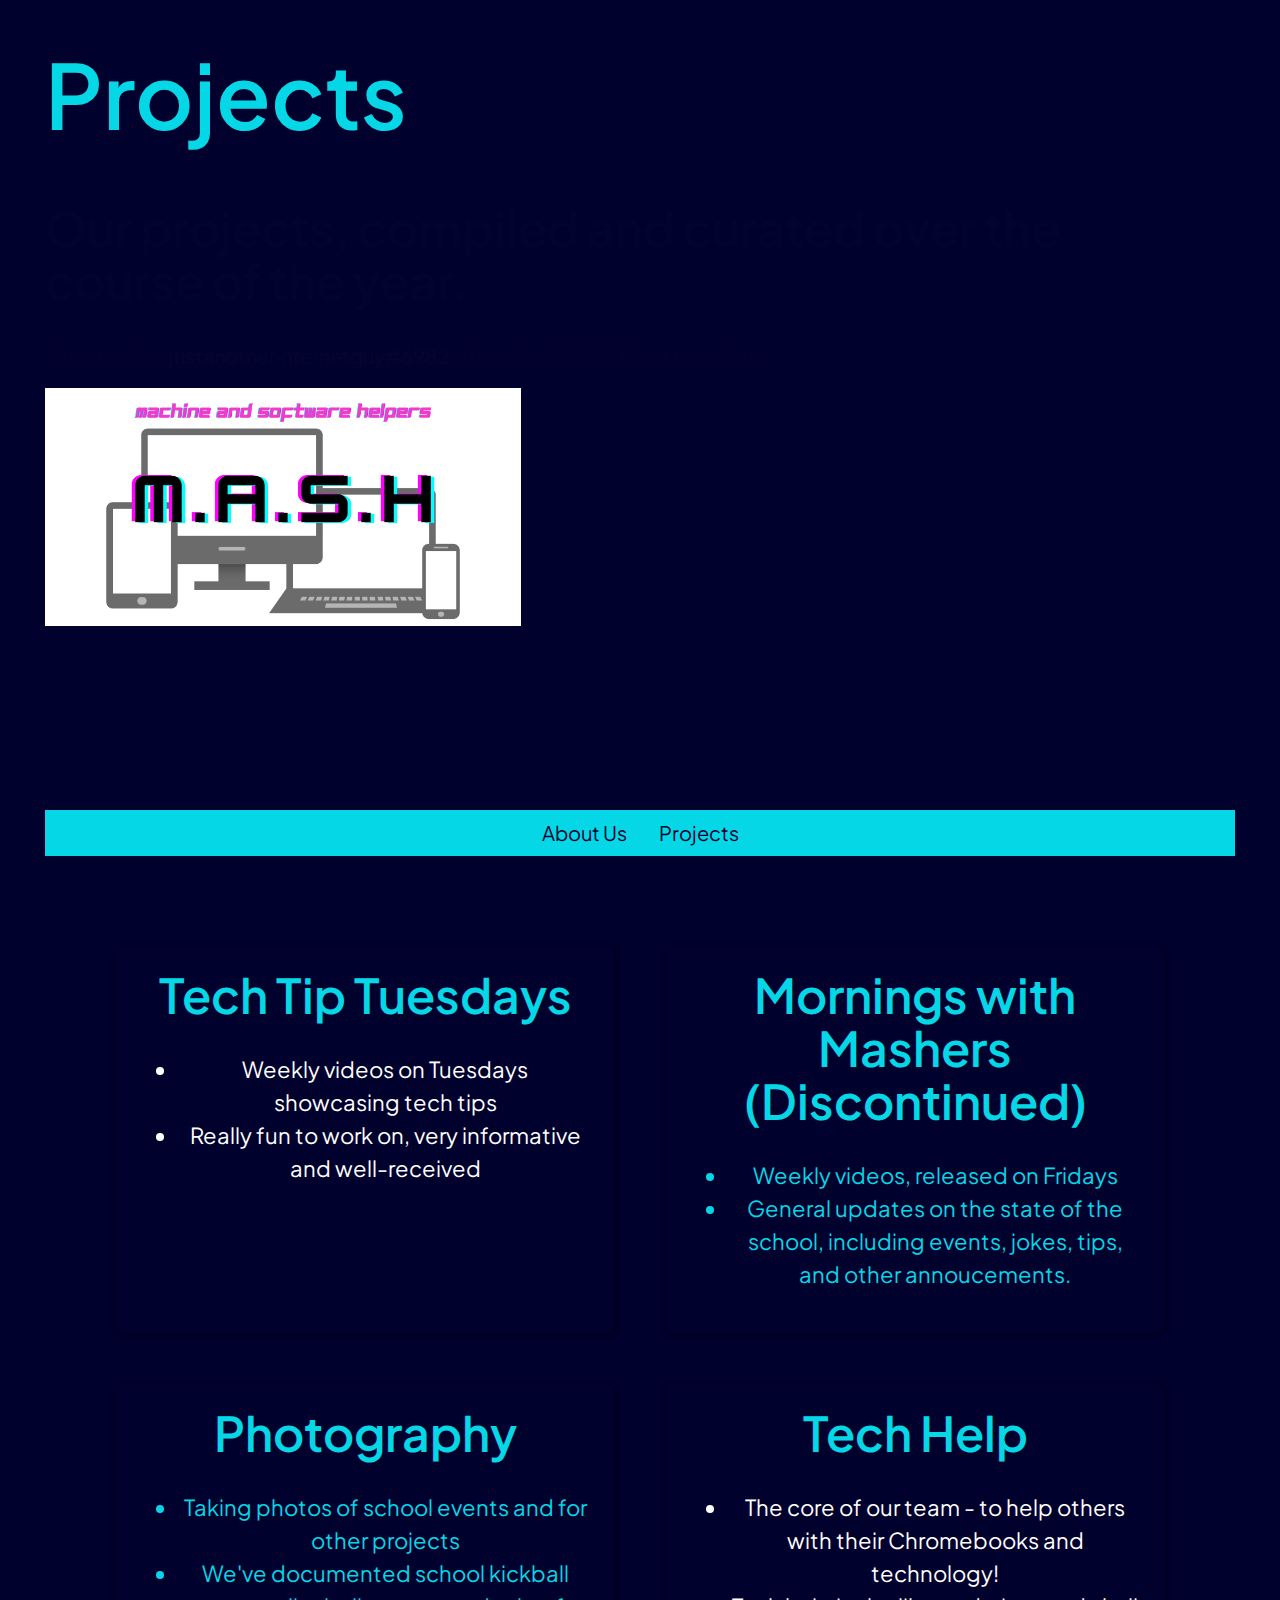
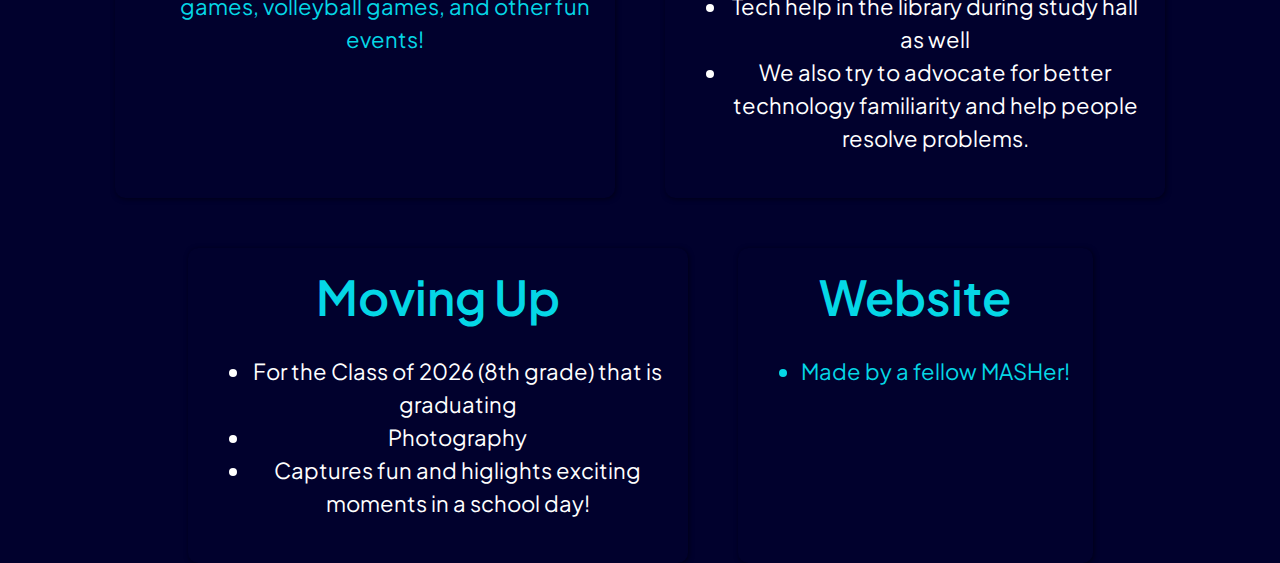
==== commit d7f603b1: "Minor Changes" ====
--- a/works.html
+++ b/works.html
@@ -19,7 +19,7 @@
         <div class="container">
             <h1>Projects</h1>
             <h2>Our projects, compiled and curated over the course of the year.</h2>
-            <p>Created and by <a href="https://www.google.com" target="_blank">justanotherinternetguy#6982</a>, from the MASH Peer Leaders</p>
+            <p>Created by <a href="https://www.google.com" target="_blank">justanotherinternetguy#6982</a>, from the MASH Peer Leaders</p>
             <img src="assets/img/logo.png">
         </div>
     </header>
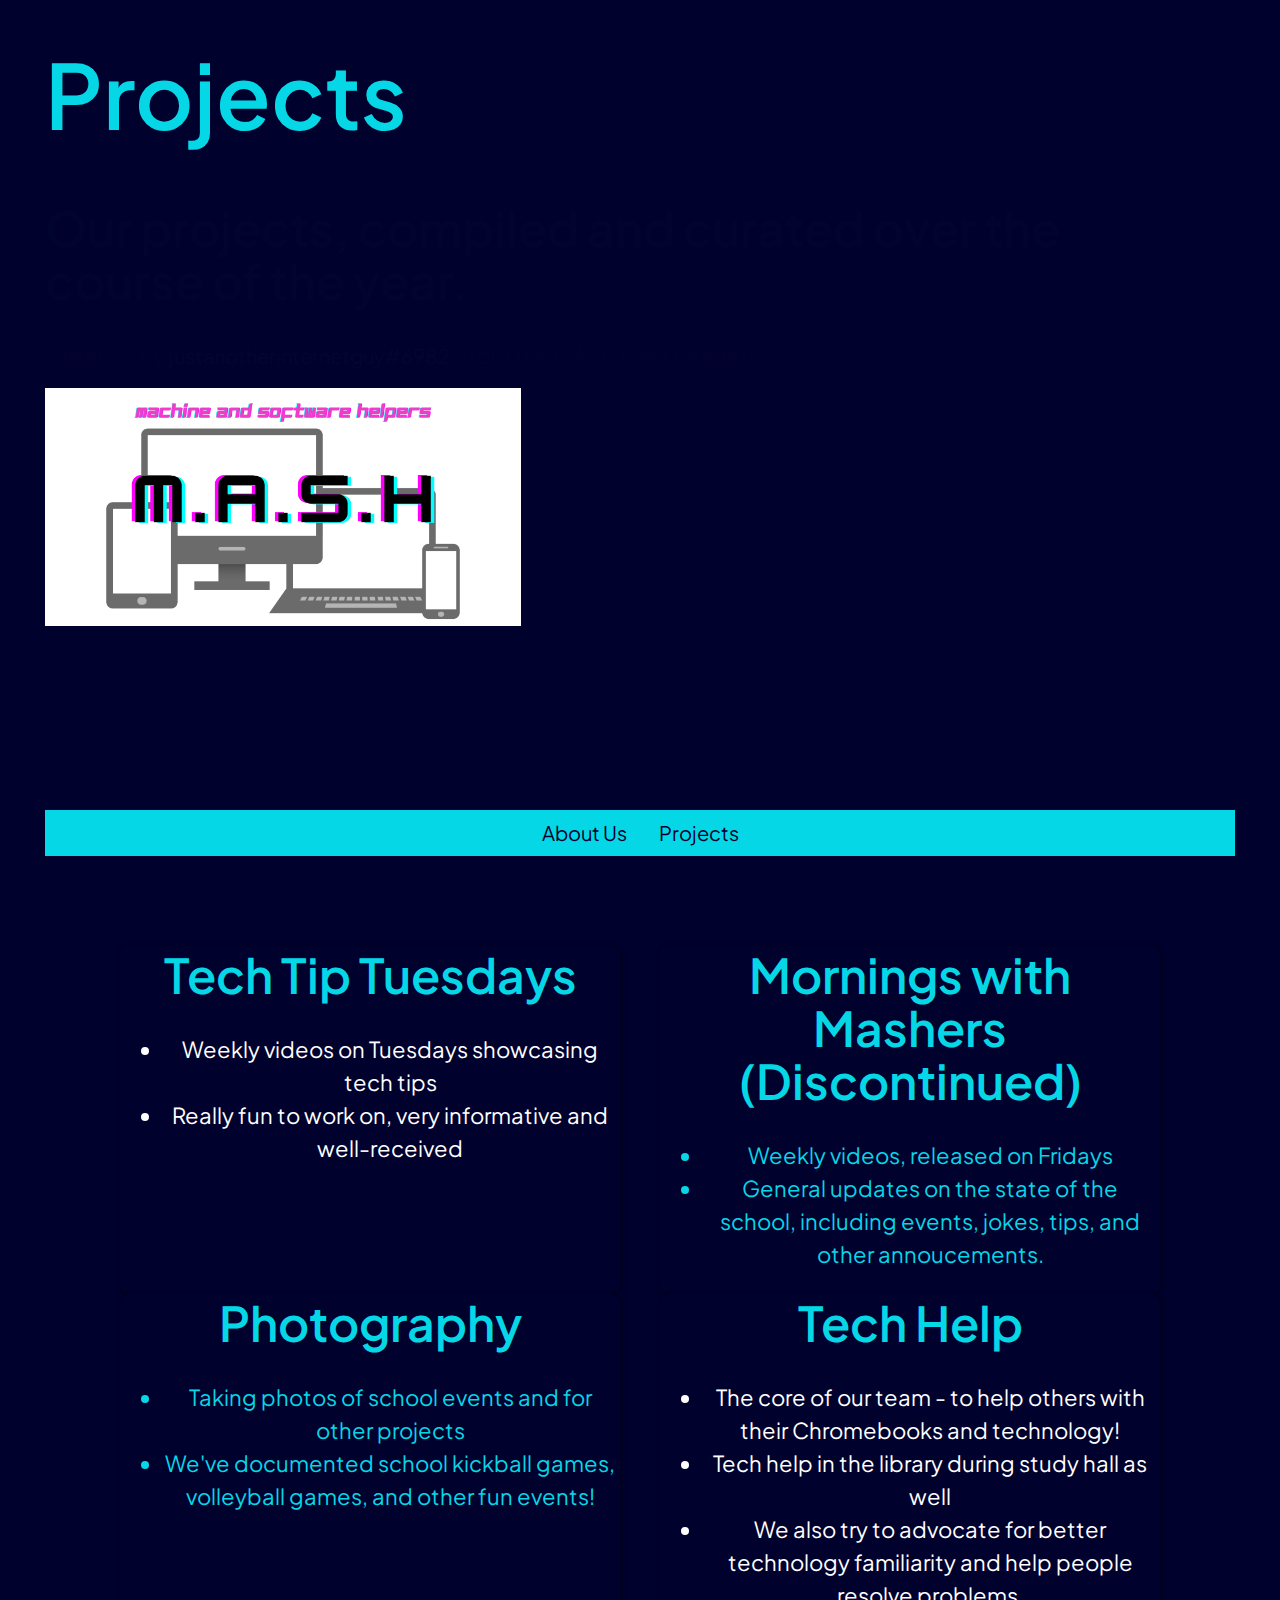
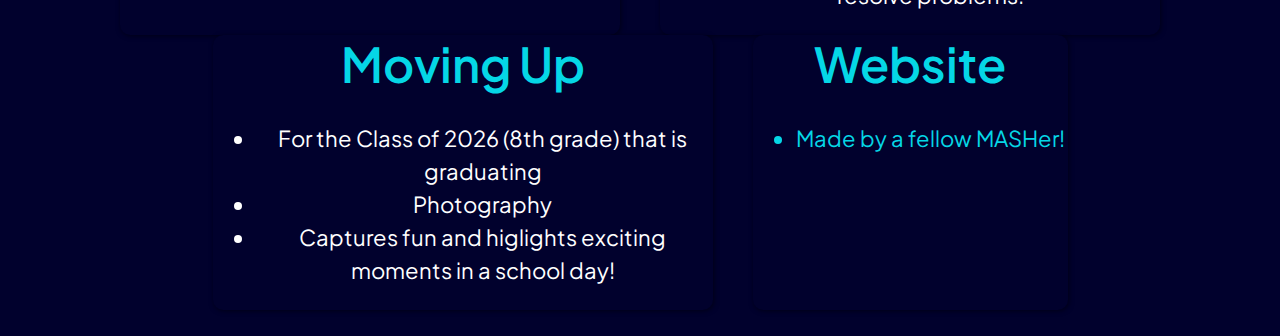
==== commit 111e584b: "e" ====
--- a/works.html
+++ b/works.html
@@ -56,6 +56,11 @@
                             </p>
                         </a>
                     </div>
+                </div>
+
+
+
+                <div class="card-row">
                     <div class="card">
                         <a href="javascript:void(0);" class="blue">
                             <h2>Photography</h2>
@@ -83,6 +88,9 @@
                         </a>
                     </div>
 
+                </div>
+
+                <div class="card-row">
                     <div class="card">
                         <a href="javascript:void(0);" class="white">
                             <h2>
--- a/assets/css/style.css
+++ b/assets/css/style.css
@@ -548,22 +548,19 @@
 
 a.link-github svg {
     width: 1em;
-    fill: #000000;
+    fill: var(--color-primary);
     margin-right: 0.5em;
     -webkit-transition: 300ms cubic-bezier(0.075, 0.82, 0.165, 1) all;
     transition: 300ms cubic-bezier(0.075, 0.82, 0.165, 1) all;
 }
 
 a.link-github:hover svg {
-    fill: hsl(var(--light));
+    fill: var(--color-secondary);
     -webkit-transform: rotate(360deg);
     transform: rotate(360deg);
 }
 
 .center {
-    display: flex;
-    align-items: center;
-    justify-content: center;
     flex-flow: wrap row;
     width: 100%;
     height: 100vh;
@@ -574,10 +571,9 @@
     justify-content: center;
     flex-flow: wrap;
     min-width: 70%;
-    gap: 50px;
+    gap: 40px;
     height: 60%;
 }
-
 
 
 .card {
@@ -585,7 +581,7 @@
     border-radius: 10px;
     min-width: 100px;
     max-width: 500px;
-    padding: 20px;
+    min-height: 100px;
     text-align: center;
     border: 3px transparent solid;
     transition: all ease 0.3s;
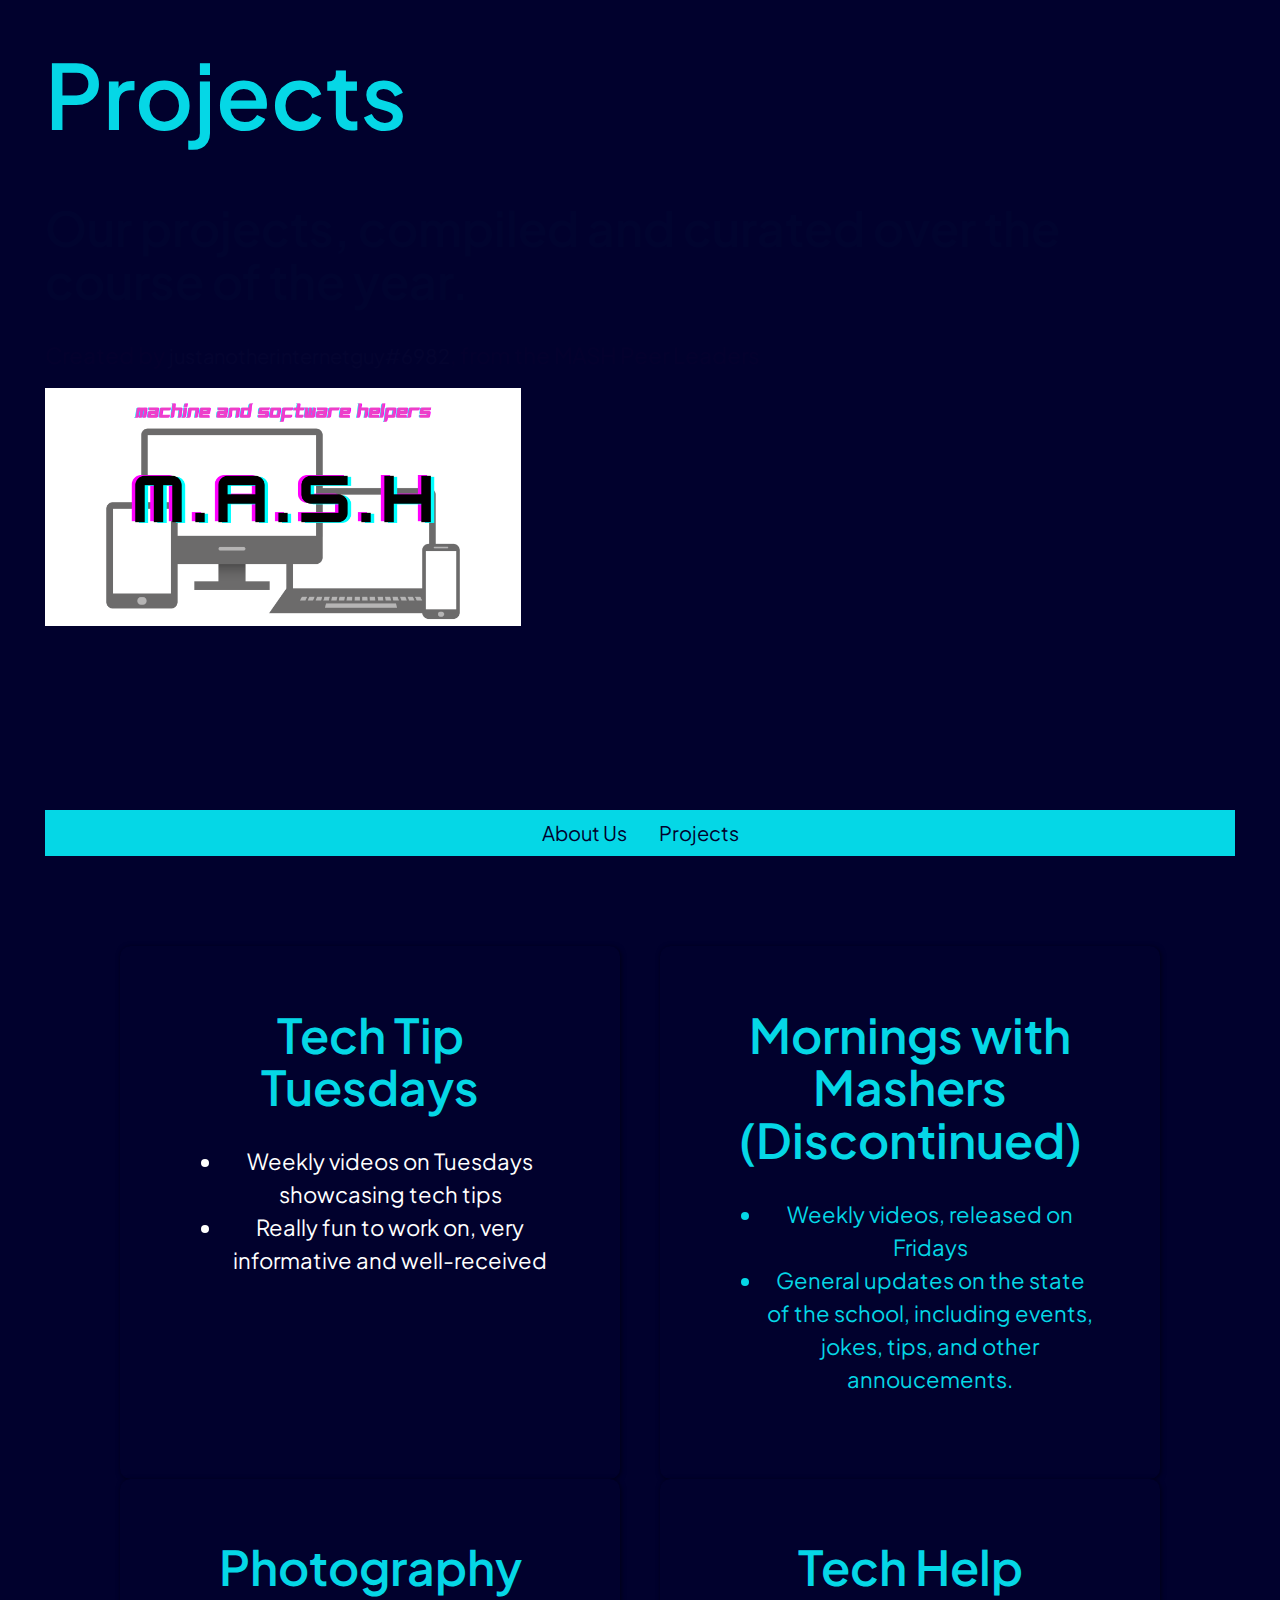
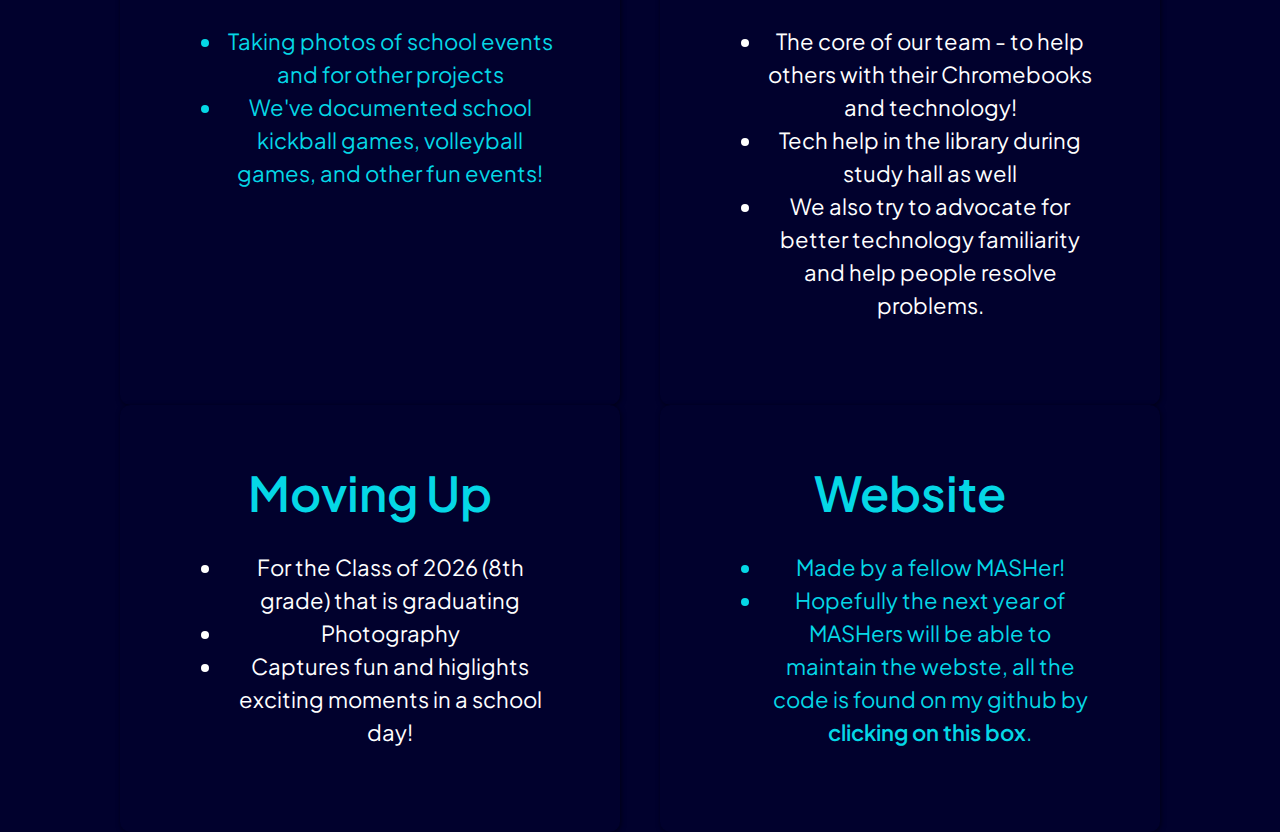
==== commit 97966acf: "e" ====
--- a/works.html
+++ b/works.html
@@ -19,7 +19,7 @@
         <div class="container">
             <h1>Projects</h1>
             <h2>Our projects, compiled and curated over the course of the year.</h2>
-            <p>Created by <a href="https://www.google.com" target="_blank">justanotherinternetguy#6982</a>, from the MASH Peer Leaders</p>
+            <p>Created by <a href="https://github.com/justanotherinternetguy" target="_blank">justanotherinternetguy#6982</a>, from the MASH Peer Leaders</p>
             <img src="assets/img/logo.png">
         </div>
     </header>
@@ -57,8 +57,6 @@
                         </a>
                     </div>
                 </div>
-
-
 
                 <div class="card-row">
                     <div class="card">
@@ -107,13 +105,14 @@
                     </div>
 
                     <div class="card">
-                        <a href="javascript:void(0);" class="blue">
+                        <a href="https://github.com/justanotherinternetguy" class="blue" target="_blank">
                             <h2>
                                 Website
                             </h2>
                             <p>
                                 <ul>
                                     <li>Made by a fellow MASHer!</li>
+                                    <li>Hopefully the next year of MASHers will be able to maintain the webste, all the code is found on my github by <strong>clicking on this box</strong>.</li>
                                 </ul>
                             </p>
                         </a>
--- a/assets/css/style.css
+++ b/assets/css/style.css
@@ -17,10 +17,6 @@
     --border-radius: 8px;
 }
 
-/*
- * [Modified] Modern CSS Reset
- * @link https://github.com/hankchizljaw/modern-css-reset
-*/
 /* Box sizing rules */
 *,
 *::before,
@@ -145,9 +141,6 @@
     grid-gap: 4rem;
 }
 
-main:focus {
-    outline: none;
-}
 
 main h3 {
     color: var(--color-secondary);
@@ -582,6 +575,7 @@
     min-width: 100px;
     max-width: 500px;
     min-height: 100px;
+    padding: 5%;
     text-align: center;
     border: 3px transparent solid;
     transition: all ease 0.3s;
